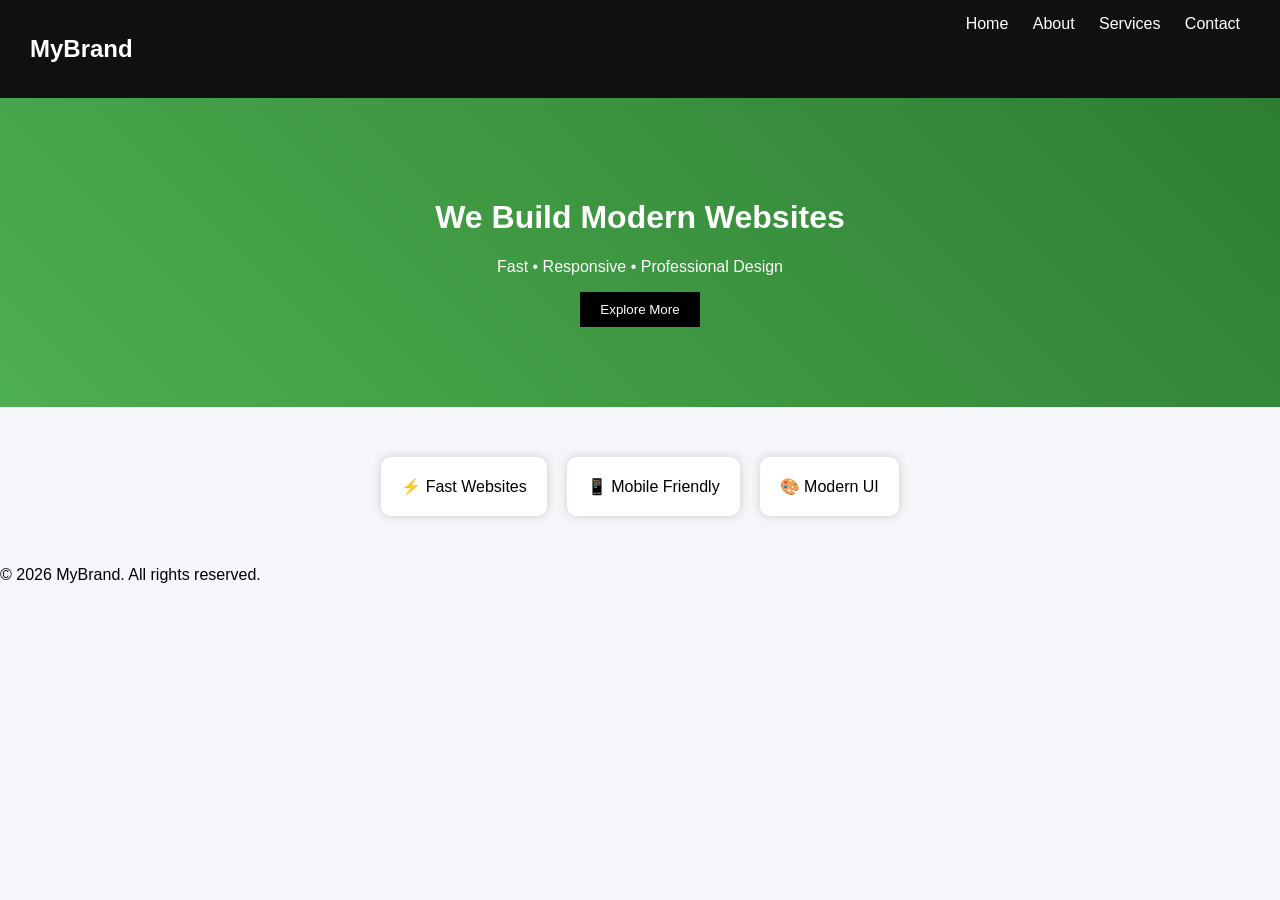
==== index.html @ 3ec481e1 "Add files via upload" ====
<!DOCTYPE html>
<html lang="en">
<head>
    <meta charset="UTF-8">
    <meta http-equiv="X-UA-Compatible" content="IE=edge">
    <meta name="viewport" content="width=device-width, initial-scale=1.0">
    <title>Document</title>
</head>
<body>
    <!DOCTYPE html>
<html>
<head>
    <title>My Professional Website</title>
    <link rel="stylesheet" href="style.css">
</head>
<body>

<nav>
    <h2>MyBrand</h2>
    <div>
        <a href="index.html">Home</a>
        <a href="about.html">About</a>
        <a href="services.html">Services</a>
        <a href="contact.html">Contact</a>
    </div>
</nav>

<header class="hero">
    <h1>We Build Modern Websites</h1>
    <p>Fast • Responsive • Professional Design</p>
    <button onclick="scrollDown()">Explore More</button>
</header>

<section class="cards">
    <div class="card">⚡ Fast Websites</div>
    <div class="card">📱 Mobile Friendly</div>
    <div class="card">🎨 Modern UI</div>
</section>

<footer>
    <p>© 2026 MyBrand. All rights reserved.</p>
</footer>

<script src="script.js"></script>
</body>
</html>
</body>
</html>
---- style.css ----
body {
    margin: 0;
    font-family: Arial;
    background: #f4f6f9;
}

/* NAVBAR */
nav {
    display: flex;
    justify-content: space-between;
    padding: 15px 30px;
    background: #111;
    color: white;
}

nav a {
    color: white;
    margin: 10px;
    text-decoration: none;
}

/* HERO */
.hero {
    text-align: center;
    padding: 80px;
    background: linear-gradient(45deg, #4CAF50, #2e7d32);
    color: white;
}

.hero button {
    padding: 10px 20px;
    border: none;
    cursor: pointer;
}

/* CARDS */
.cards {
    display: flex;
    justify-content: center;
    margin: 40px;
}

.card {
    background: white;
    padding: 20px;
    margin: 10px;
    border-radius: 10px;
    box-shadow: 0 0 10px #ccc;
}

/* PAGE */
.page {
    padding: 40px;
    text-align: center;
}

/* SERVICE BOX */
.service-box {
    background: white;
    margin: 10px auto;
    padding: 20px;
    width: 60%;
    border-radius: 10px;
    box-shadow: 0 0 10px #ddd;
}

/* FORM */
input, textarea {
    width: 60%;
    padding: 10px;
    margin: 10px;
}

button {
    padding: 10px 20px;
    background: black;
    color: white;
    border: none;
    cursor: pointer;
}
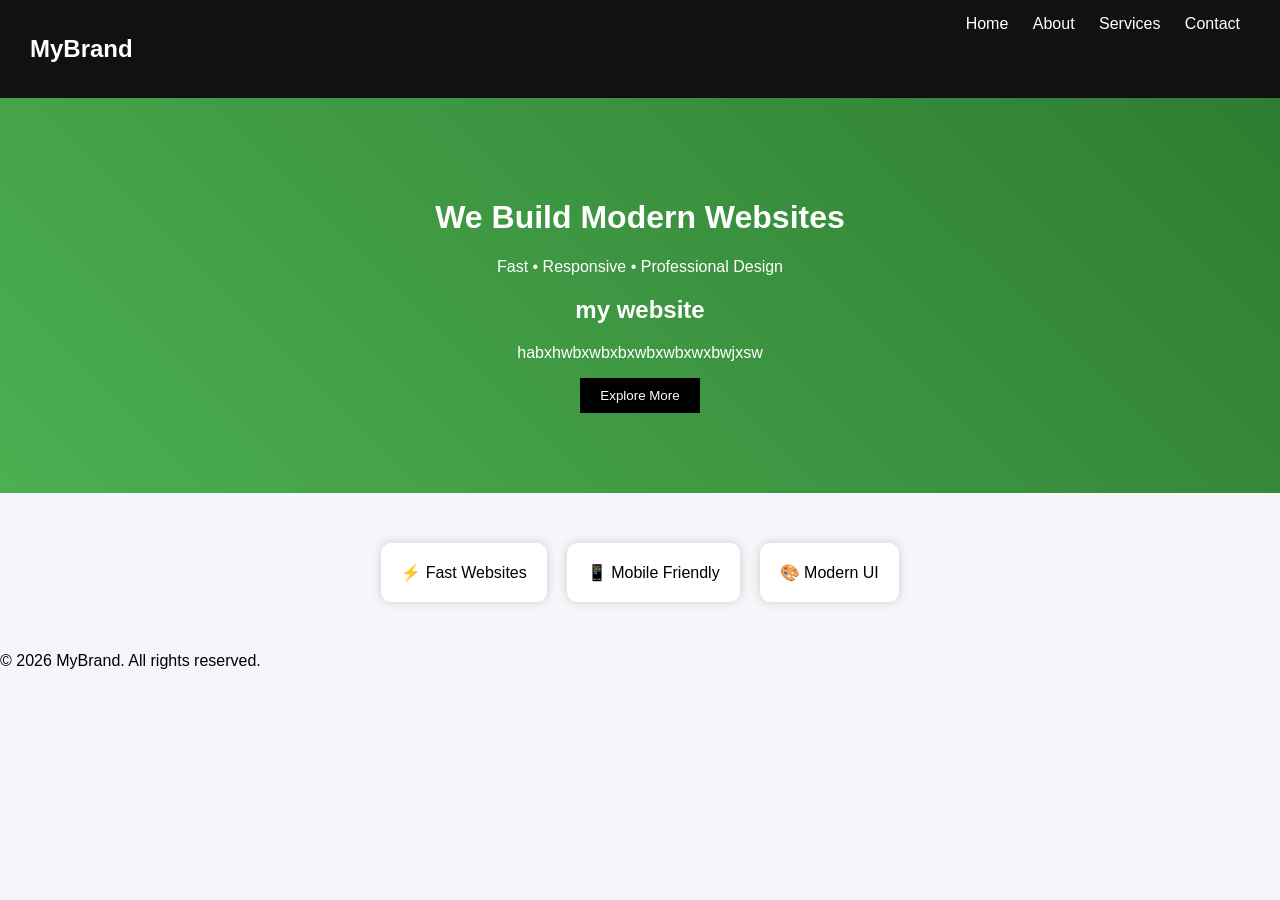
==== commit e1ec0d95: "Update index.html with new header content Added additional header content and fixed HTML structure." ====
--- a/index.html
+++ b/index.html
@@ -28,6 +28,8 @@
 <header class="hero">
     <h1>We Build Modern Websites</h1>
     <p>Fast • Responsive • Professional Design</p>
+    <h2>my website</h2>
+    <p>habxhwbxwbxbxwbxwbxwxbwjxsw</p>
     <button onclick="scrollDown()">Explore More</button>
 </header>
 
@@ -45,4 +47,4 @@
 </body>
 </html>
 </body>
-</html>+</html>
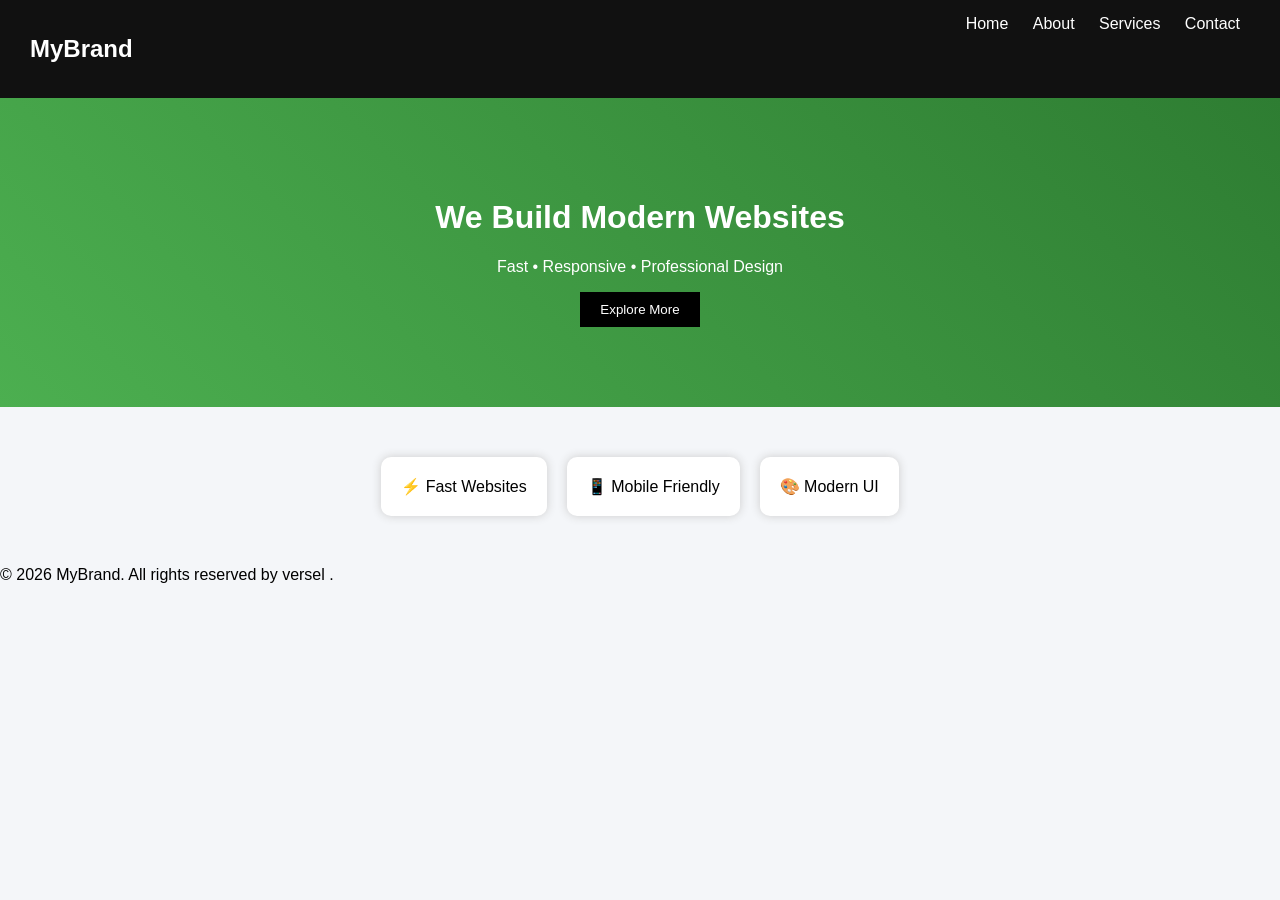
==== commit 808243a1: "Clean up index.html and fix footer content Removed duplicate HTML structure and fixed footer text." ====
--- a/index.html
+++ b/index.html
@@ -28,8 +28,6 @@
 <header class="hero">
     <h1>We Build Modern Websites</h1>
     <p>Fast • Responsive • Professional Design</p>
-    <h2>my website</h2>
-    <p>habxhwbxwbxbxwbxwbxwxbwjxsw</p>
     <button onclick="scrollDown()">Explore More</button>
 </header>
 
@@ -40,7 +38,7 @@
 </section>
 
 <footer>
-    <p>© 2026 MyBrand. All rights reserved.</p>
+    <p>© 2026 MyBrand. All rights reserved by versel .</p>
 </footer>
 
 <script src="script.js"></script>
